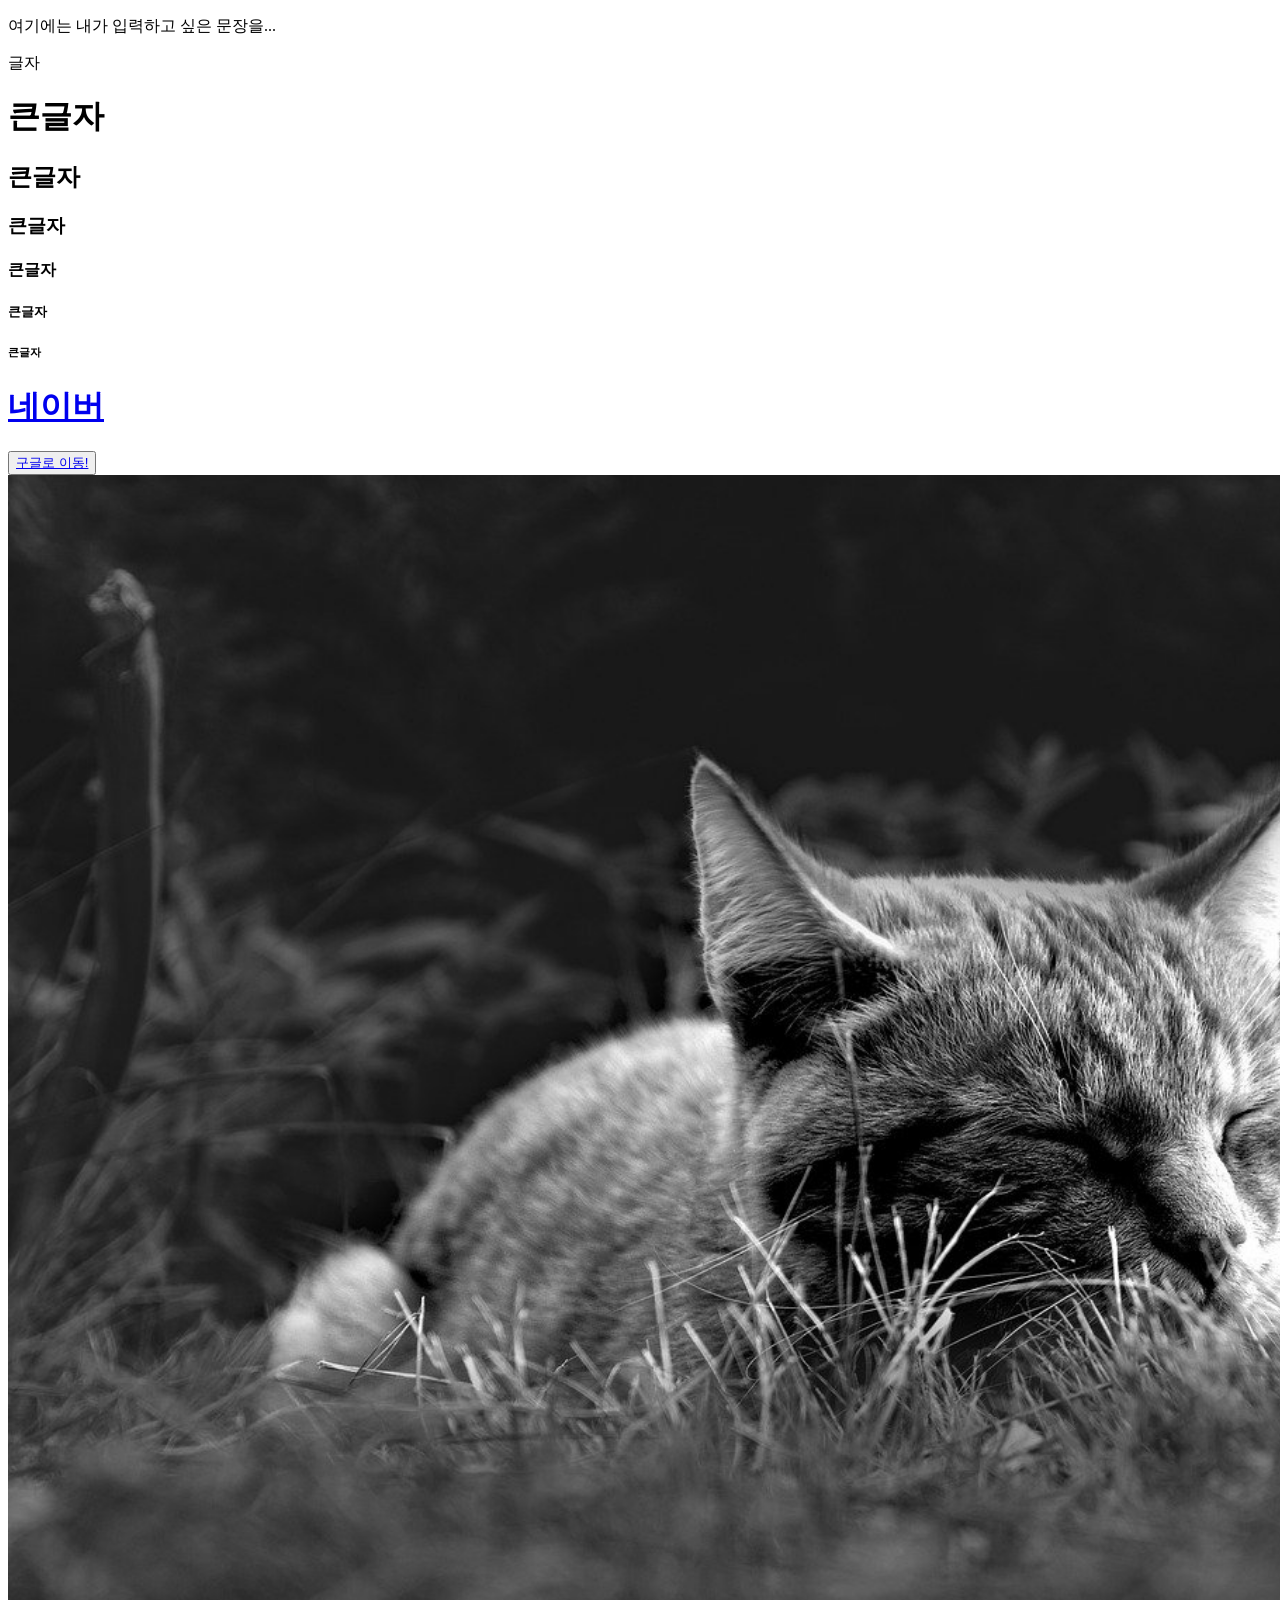
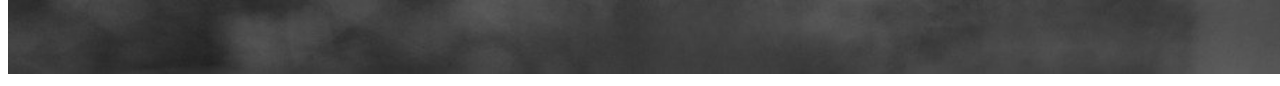
==== index.html @ df22749a "Add files via upload" ====
<!DOCTYPE html>
<html lang="ko">
<head>
    <meta charset="UTF-8">
    <meta name="viewport" content="width=device-width, initial-scale=1.0">
    <title>새로운 탭</title>
</head>
<body>
<p>여기에는 내가 입력하고 싶은 문장을...</p><!--paragraph-->

<div>글자</div><!--division-->

<h1>큰글자</h1><!--1부터 6까지 점점 작아짐-->
<h2>큰글자</h2>
<h3>큰글자</h3>
<h4>큰글자</h4>
<h5>큰글자</h5>
<h6>큰글자</h6><!--주석-->

<h1><a href="https://www.naver.com">네이버</a></h1>
<button><a href="https://google.com">구글로 이동!</a></button>

<a href="https://naver.com/"><img src="cat.jpg" style="width:1800px;height:1080;"></a>
</html>
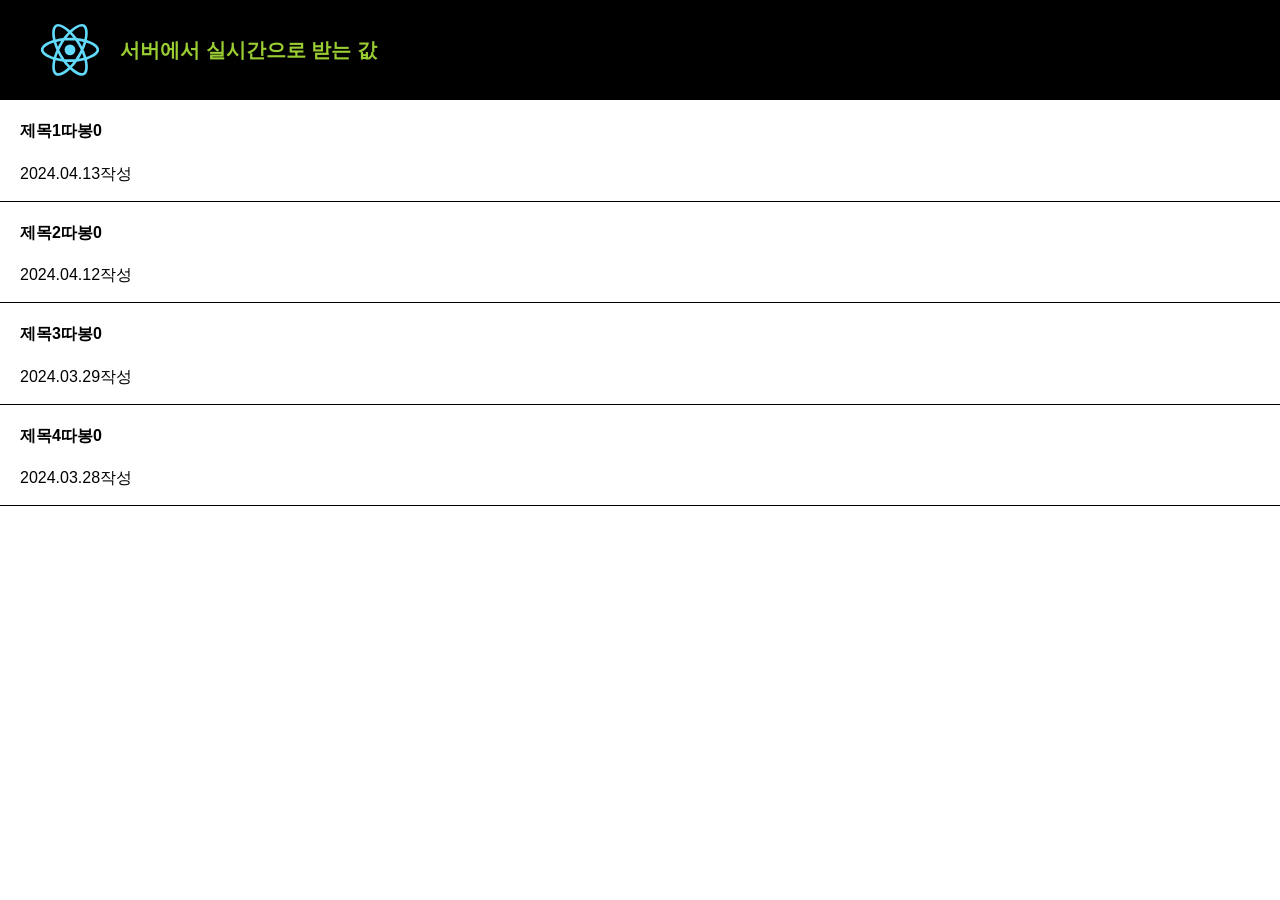
==== commit 8886f83e: "Add files via upload" ====
--- a/index.html
+++ b/index.html
@@ -1,24 +1 @@
-<!DOCTYPE html>
-<html lang="ko">
-<head>
-    <meta charset="UTF-8">
-    <meta name="viewport" content="width=device-width, initial-scale=1.0">
-    <title>새로운 탭</title>
-</head>
-<body>
-<p>여기에는 내가 입력하고 싶은 문장을...</p><!--paragraph-->
-
-<div>글자</div><!--division-->
-
-<h1>큰글자</h1><!--1부터 6까지 점점 작아짐-->
-<h2>큰글자</h2>
-<h3>큰글자</h3>
-<h4>큰글자</h4>
-<h5>큰글자</h5>
-<h6>큰글자</h6><!--주석-->
-
-<h1><a href="https://www.naver.com">네이버</a></h1>
-<button><a href="https://google.com">구글로 이동!</a></button>
-
-<a href="https://naver.com/"><img src="cat.jpg" style="width:1800px;height:1080;"></a>
-</html>+<!doctype html><html lang="en"><head><meta charset="utf-8"/><link rel="icon" href="/favicon.ico"/><meta name="viewport" content="width=device-width,initial-scale=1"/><meta name="theme-color" content="#000000"/><meta name="description" content="Web site created using create-react-app"/><link rel="apple-touch-icon" href="/logo192.png"/><link rel="manifest" href="/manifest.json"/><title>React App</title><script defer="defer" src="/static/js/main.bbf832da.js"></script><link href="/static/css/main.7d4492ca.css" rel="stylesheet"></head><body><noscript>You need to enable JavaScript to run this app.</noscript><div id="root"></div></body></html>
--- a/static/css/main.7d4492ca.css
+++ b/static/css/main.7d4492ca.css
@@ -0,0 +1,2 @@
+body{-webkit-font-smoothing:antialiased;-moz-osx-font-smoothing:grayscale;font-family:-apple-system,BlinkMacSystemFont,Segoe UI,Roboto,Oxygen,Ubuntu,Cantarell,Fira Sans,Droid Sans,Helvetica Neue,sans-serif;margin:0}code{font-family:source-code-pro,Menlo,Monaco,Consolas,Courier New,monospace}.App{text-align:center}.App-logo{height:40vmin;pointer-events:none}@media (prefers-reduced-motion:no-preference){.App-logo{animation:App-logo-spin 20s linear infinite}}.App-header{background-color:#282c34;flex-direction:column;font-size:calc(10px + 2vmin);justify-content:center;min-height:100vh}.App-header,.black-nav{align-items:center;color:#fff;display:flex}.black-nav{background:#000;padding-left:20px;width:100%}.list{border-bottom:1px solid #000;padding:0 20px;text-align:left}.App-link{color:#61dafb}.modal{background:skyblue;padding:20px;text-align:left}@keyframes App-logo-spin{0%{transform:rotate(0deg)}to{transform:rotate(1turn)}}
+/*# sourceMappingURL=main.7d4492ca.css.map*/
